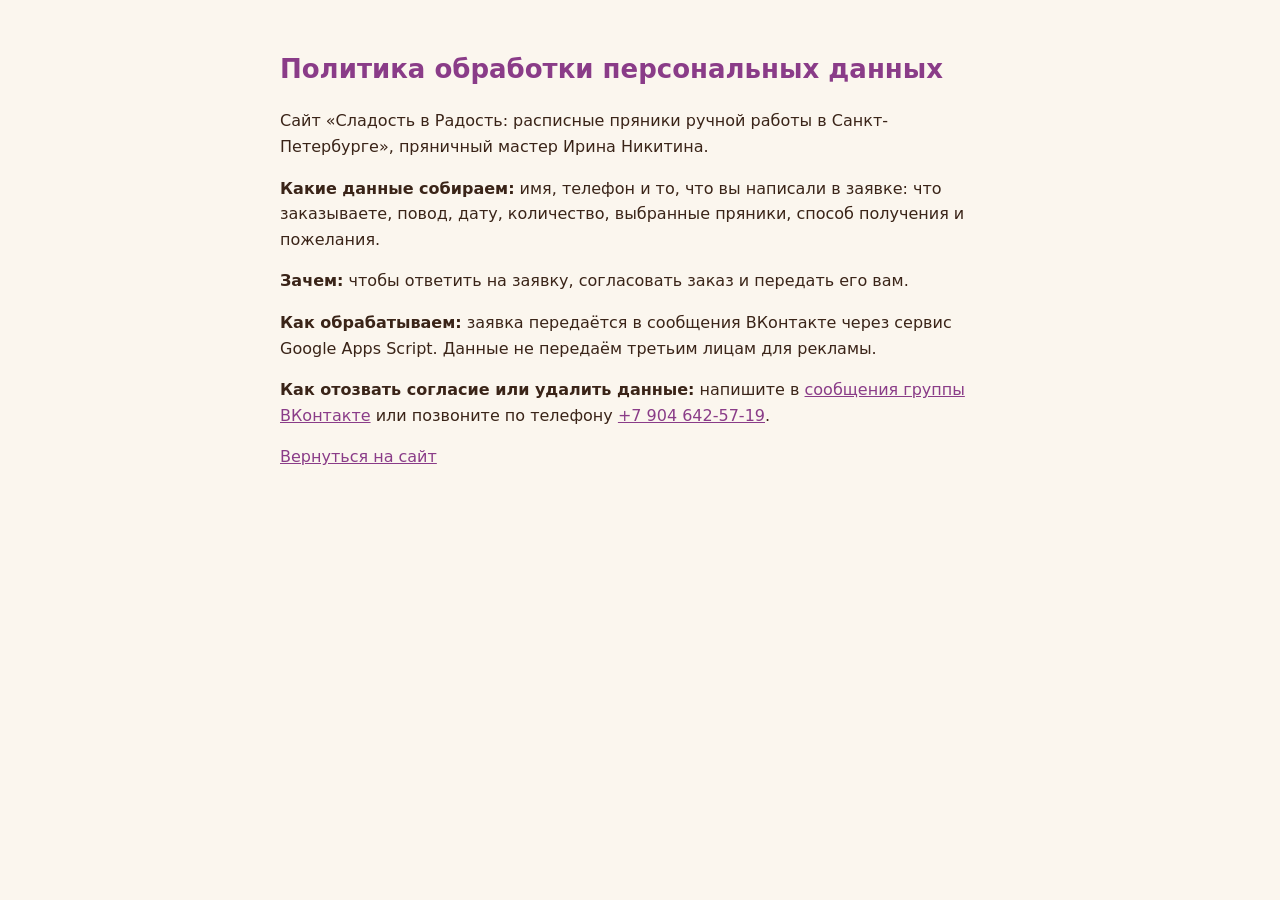
==== privacy.html @ 6785f0ff "Сладость в Радость: сайт с расширенным режимом мастера Co-Authored-By: Claude Opus 5.5 <noreply@anth" ====
<!doctype html>
<html lang="ru">
<head>
<meta charset="utf-8">
<meta name="viewport" content="width=device-width,initial-scale=1">
<meta name="robots" content="noindex">
<title>Политика обработки персональных данных — Сладость в Радость</title>
<link rel="icon" href="img/icon.png">
<style>body{font-family:system-ui,-apple-system,"Segoe UI",Roboto,sans-serif;max-width:720px;margin:0 auto;padding:32px 16px;line-height:1.6;color:#3A2418;background:#FBF6EE}h1{font-size:26px;font-weight:600;color:#8A3C88}a{color:#8A3C88}</style>
</head>
<body>
<h1>Политика обработки персональных данных</h1>
<p>Сайт «Сладость в Радость: расписные пряники ручной работы в Санкт-Петербурге», пряничный мастер Ирина Никитина.</p>
<p><b>Какие данные собираем:</b> имя, телефон и то, что вы написали в заявке: что заказываете, повод, дату, количество, выбранные пряники, способ получения и пожелания.</p>
<p><b>Зачем:</b> чтобы ответить на заявку, согласовать заказ и передать его вам.</p>
<p><b>Как обрабатываем:</b> заявка передаётся в сообщения ВКонтакте через сервис Google Apps Script. Данные не передаём третьим лицам для рекламы.</p>
<p><b>Как отозвать согласие или удалить данные:</b> напишите в <a href="https://vk.me/cladost_v_radost">сообщения группы ВКонтакте</a> или позвоните по телефону <a href="tel:+79046425719">+7 904 642-57-19</a>.</p>
<p><a href="./">Вернуться на сайт</a></p>
</body>
</html>
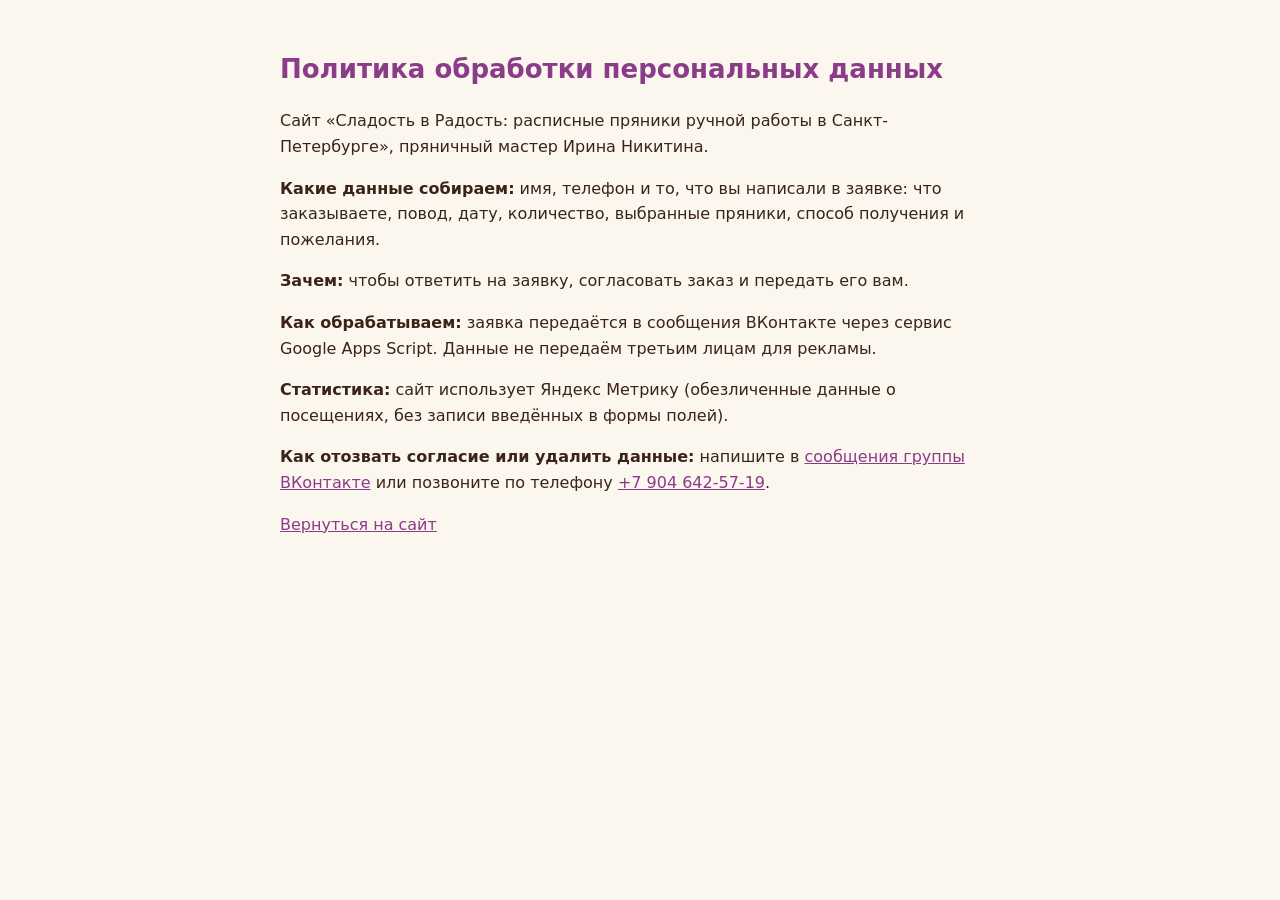
==== commit a69f5fbb: "Яндекс Метрика 114451700: цели lead и contact, пункт в политике Co-Authored-By: Claude Opus 5.5 <nor" ====
--- a/privacy.html
+++ b/privacy.html
@@ -3,7 +3,6 @@
 <head>
 <meta charset="utf-8">
 <meta name="viewport" content="width=device-width,initial-scale=1">
-<meta name="robots" content="noindex">
 <title>Политика обработки персональных данных — Сладость в Радость</title>
 <link rel="icon" href="img/icon.png">
 <style>body{font-family:system-ui,-apple-system,"Segoe UI",Roboto,sans-serif;max-width:720px;margin:0 auto;padding:32px 16px;line-height:1.6;color:#3A2418;background:#FBF6EE}h1{font-size:26px;font-weight:600;color:#8A3C88}a{color:#8A3C88}</style>
@@ -14,6 +13,7 @@
 <p><b>Какие данные собираем:</b> имя, телефон и то, что вы написали в заявке: что заказываете, повод, дату, количество, выбранные пряники, способ получения и пожелания.</p>
 <p><b>Зачем:</b> чтобы ответить на заявку, согласовать заказ и передать его вам.</p>
 <p><b>Как обрабатываем:</b> заявка передаётся в сообщения ВКонтакте через сервис Google Apps Script. Данные не передаём третьим лицам для рекламы.</p>
+<p><b>Статистика:</b> сайт использует Яндекс Метрику (обезличенные данные о посещениях, без записи введённых в формы полей).</p>
 <p><b>Как отозвать согласие или удалить данные:</b> напишите в <a href="https://vk.me/cladost_v_radost">сообщения группы ВКонтакте</a> или позвоните по телефону <a href="tel:+79046425719">+7 904 642-57-19</a>.</p>
 <p><a href="./">Вернуться на сайт</a></p>
 </body>
